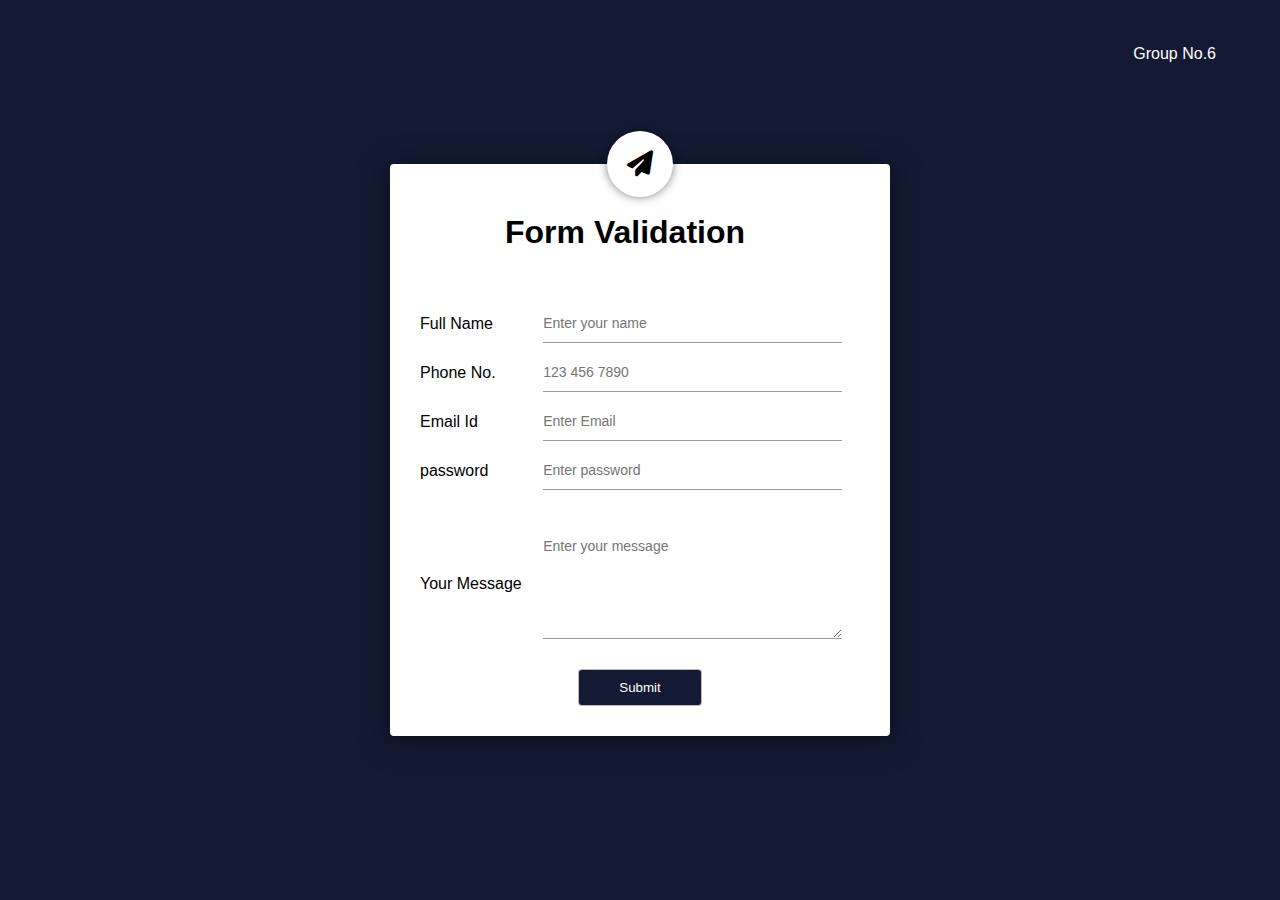
==== index.html @ 42fe6b02 "Add files via upload" ====
<!DOCTYPE html>
<html>
<head>
    <meta name="viewport" content="width=device-width, initial-scale=1.0">
    <title>Form Validation</title>
    <link rel="stylesheet" href="style.css">
    <link rel="stylesheet" href="https://cdnjs.cloudflare.com/ajax/libs/font-awesome/6.6.0/css/all.min.css" >
</head>
</head>
<body>
  <div class="container">
    <form>
      <i class="fas fa-paper-plane"></i>
      <H1>Form Validation</H1>
      <br>
      <div class="input-group">
        <label>Full Name</label>
        <input type="text" placeholder="Enter your name" id="contact-name" onkeyup="validatename()">
        <span id="name-error"></span>
      </div>

      <div class="input-group">
        <label>Phone No.</label>
        <input type="tel" placeholder="123 456 7890" id="contact-phone" onkeyup="validatephone()">
        <span id="phone-error"></span>
      </div>

      <div class="input-group">
        <label>Email Id</label>
        <input type="email" placeholder="Enter Email" id="contact-email" onkeyup="validateemail()">
        <span id="email-error"></span>
      </div>   
      <div class="input-group">
        <label>password</label>
        <input type="password" placeholder="Enter password"  id="contact-password" onkeyup="validatepassword()"> 
        <span id="password-error"></span>
      </div>   
<br>

      <div class="input-group"> 
        <label>Your Message</label>
        <textarea rows="5" placeholder="Enter your message" id="contact-message" onkeyup="validatemessage()"></textarea>
        <span id="message-error"></span>
      </div>

    <button onclick="return validateForm()">Submit</button>
    
    <span id="submit-error" ></span>
    

   
  </form>

  <div class="useful-links">
    <a href="https://www.canva.com/design/DAGMI3g_3Tk/dTGVjGa6G_lsm3fUqcgpog/view?utm_content=DAGMI3g_3Tk&utm_campaign=designshare&utm_medium=link&utm_source=editor">Group No.6</a>
  </div>
  
  </div>
   <script src="script.js"></script>
</body>
</html>
---- style.css ----
*{
    margin: 0;
    padding: 0;
    box-sizing: border-box;
    font-family: 'Poppins', sans-serif;
}

h1{
padding-bottom: 25px;
padding-left: 85px;

}

.container{
    width: 100%;
    height: 100vh;
    background: #141a34;
    display: flex;
    align-items: center;
    justify-content: center;
}

.useful-links{
    position: absolute;
    top: 5%;
    right: 5%;

}
.useful-links a{
    display: block;
    color: #fff;
    text-decoration: none;
}

.container form{
    width: 90%;
    max-width: 500px;
    padding: 50px 30px 20px;
    background: #fff;
    border-radius: 4px;
    box-shadow: 0 4px 30px rgba(0, 0, 0, 0.5);
    position: relative;
}
.fa-paper-plane{
    position: absolute;
    top: 0;
    left: 50%;
    transform: translate(-50%,-50%);
    background: #fff;
    font-size: 26px;
    padding: 20px;
    border-radius: 50%;
    box-shadow: 0 0 10px rgba(0, 0, 0, 0.5);
}

.input-group{
    width: 100%;
    display: flex;
    align-items: center;
    margin: 10px 0;
    position: relative;
}
.input-group label{
    flex-basis: 28%;
}
.input-group input, .input-group textarea{
    flex-basis: 68%;
    background: transparent;
    border: 0;
    outline: 0;
    padding: 10px 0;
    border-bottom: 1px solid #999;
    color: #333;
    font-size: 16px;
}
::placeholder{
    font-size: 14px;
}

form button{
    background: #141a34;
    color: #fff;
    border-radius: 4px;
    border: 1px solid rgba(255, 255, 255, 0.7);
    padding: 10px 40px;
    outline: 0;
    cursor: pointer;
    display: block;
    margin: 30px auto 10px;
}

.input-group span{
position: absolute;
bottom: 12px;
right: 17px;
font-size: 14px;
color: red;

}

#submit-error{
color: red;


}

.input-group span i {
color: seagreen;

}
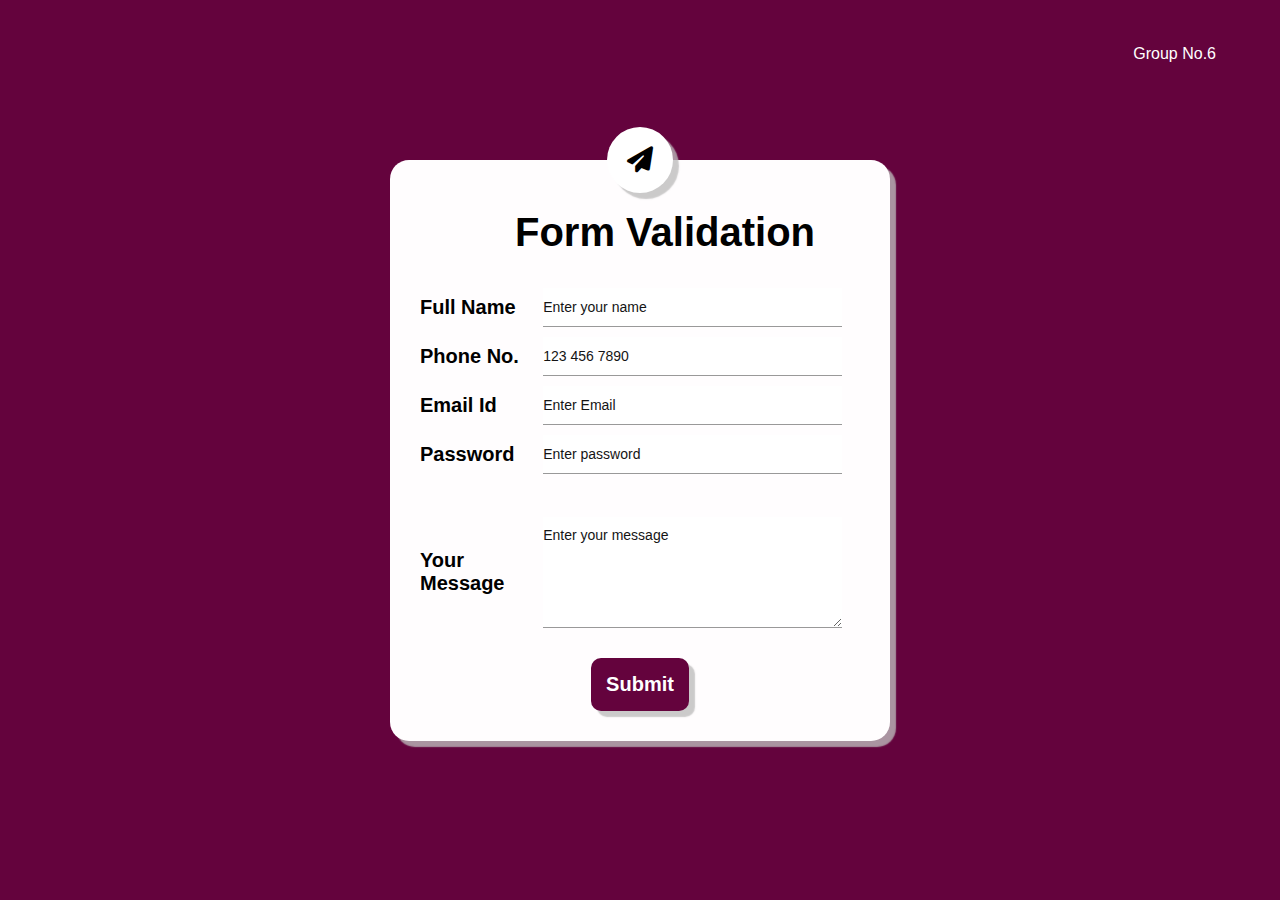
==== commit 240bde56: "modified files" ====
--- a/index.html
+++ b/index.html
@@ -4,14 +4,13 @@
     <meta name="viewport" content="width=device-width, initial-scale=1.0">
     <title>Form Validation</title>
     <link rel="stylesheet" href="style.css">
-    <link rel="stylesheet" href="https://cdnjs.cloudflare.com/ajax/libs/font-awesome/6.6.0/css/all.min.css" >
-</head>
+    <link rel="stylesheet" href="https://cdnjs.cloudflare.com/ajax/libs/font-awesome/6.6.0/css/all.min.css">
 </head>
 <body>
   <div class="container">
-    <form>
+    <form id="contact-form" action="thanks.html"   onsubmit="return validateForm()">
       <i class="fas fa-paper-plane"></i>
-      <H1>Form Validation</H1>
+      <h1>Form Validation</h1>
       <br>
       <div class="input-group">
         <label>Full Name</label>
@@ -21,7 +20,7 @@
 
       <div class="input-group">
         <label>Phone No.</label>
-        <input type="tel" placeholder="123 456 7890" id="contact-phone" onkeyup="validatephone()">
+        <input type="tel" placeholder="123 456 7890" id="contact-phone" maxlength="10" onkeyup="validatephone()">
         <span id="phone-error"></span>
       </div>
 
@@ -31,31 +30,25 @@
         <span id="email-error"></span>
       </div>   
       <div class="input-group">
-        <label>password</label>
-        <input type="password" placeholder="Enter password"  id="contact-password" onkeyup="validatepassword()"> 
+        <label>Password</label>
+        <input type="password" placeholder="Enter password"  id="contact-password" maxlength="8" onkeyup="validatepassword()"> 
         <span id="password-error"></span>
       </div>   
-<br>
-
+      <br>
       <div class="input-group"> 
         <label>Your Message</label>
         <textarea rows="5" placeholder="Enter your message" id="contact-message" onkeyup="validatemessage()"></textarea>
         <span id="message-error"></span>
       </div>
 
-    <button onclick="return validateForm()">Submit</button>
-    
-    <span id="submit-error" ></span>
-    
+      <button type="submit"> Submit</a></button>
+      <span id="submit-error"></span>
+    </form>
 
-   
-  </form>
-
-  <div class="useful-links">
-    <a href="https://www.canva.com/design/DAGMI3g_3Tk/dTGVjGa6G_lsm3fUqcgpog/view?utm_content=DAGMI3g_3Tk&utm_campaign=designshare&utm_medium=link&utm_source=editor">Group No.6</a>
+    <div class="useful-links">
+      <a href="https://www.canva.com/design/DAGMI3g_3Tk/dTGVjGa6G_lsm3fUqcgpog/view?utm_content=DAGMI3g_3Tk&utm_campaign=designshare&utm_medium=link&utm_source=editor">Group No.6</a>
+    </div>
   </div>
-  
-  </div>
-   <script src="script.js"></script>
+  <script src="script.js"></script>
 </body>
 </html>--- a/style.css
+++ b/style.css
@@ -6,15 +6,14 @@
 }
 
 h1{
-padding-bottom: 25px;
-padding-left: 85px;
+padding-left: 95px;
 
 }
 
 .container{
     width: 100%;
     height: 100vh;
-    background: #141a34;
+    background:  #64033d;
     display: flex;
     align-items: center;
     justify-content: center;
@@ -24,22 +23,29 @@
     position: absolute;
     top: 5%;
     right: 5%;
+    
 
 }
 .useful-links a{
     display: block;
-    color: #fff;
-    text-decoration: none;
-}
+    color: #fff; 
+    text-decoration: none; 
+} 
 
 .container form{
-    width: 90%;
+    width: 1900%;
     max-width: 500px;
     padding: 50px 30px 20px;
-    background: #fff;
-    border-radius: 4px;
-    box-shadow: 0 4px 30px rgba(0, 0, 0, 0.5);
+    border-radius: 19px;
     position: relative;
+    cursor: pointer;
+    border: none;
+    background-color: #fffdfe;
+    font-size: 20px;
+    font-weight: 600;
+    /* transition: 1s; */
+    box-shadow: 6px 6px 1.2px hsla(0, 1%, 74%, 0.788);  
+    
 }
 .fa-paper-plane{
     position: absolute;
@@ -50,7 +56,7 @@
     font-size: 26px;
     padding: 20px;
     border-radius: 50%;
-    box-shadow: 0 0 10px rgba(0, 0, 0, 0.5);
+    box-shadow: 6px 6px 1.2px hsla(0, 1%, 74%, 0.788);  
 }
 
 .input-group{
@@ -65,7 +71,7 @@
 }
 .input-group input, .input-group textarea{
     flex-basis: 68%;
-    background: transparent;
+    /* background: transparent; */
     border: 0;
     outline: 0;
     padding: 10px 0;
@@ -78,17 +84,37 @@
 }
 
 form button{
-    background: #141a34;
     color: #fff;
     border-radius: 4px;
-    border: 1px solid rgba(255, 255, 255, 0.7);
-    padding: 10px 40px;
-    outline: 0;
     cursor: pointer;
     display: block;
     margin: 30px auto 10px;
+    padding: 15px;
+    gap: 10 px;
+    border: none;
+    background-color: #64033d;
+    font-size: 20px;
+    font-weight: 600;
+    border-radius: 10px;
+    transition: 1s;
+    box-shadow: 6px 6px 1.2px hsla(0, 1%, 74%, 0.788);  
+    
+
 }
-
+form button:hover{
+    background-color:rgb(236, 235, 235);
+    font-size: 25px;
+    border: none;
+    
+    
+    
+        }
+    
+    ::placeholder{
+    color: rgb(20, 20, 20);
+    
+    }
+    
 .input-group span{
 position: absolute;
 bottom: 12px;
@@ -108,3 +134,4 @@
 color: seagreen;
 
 }
+
